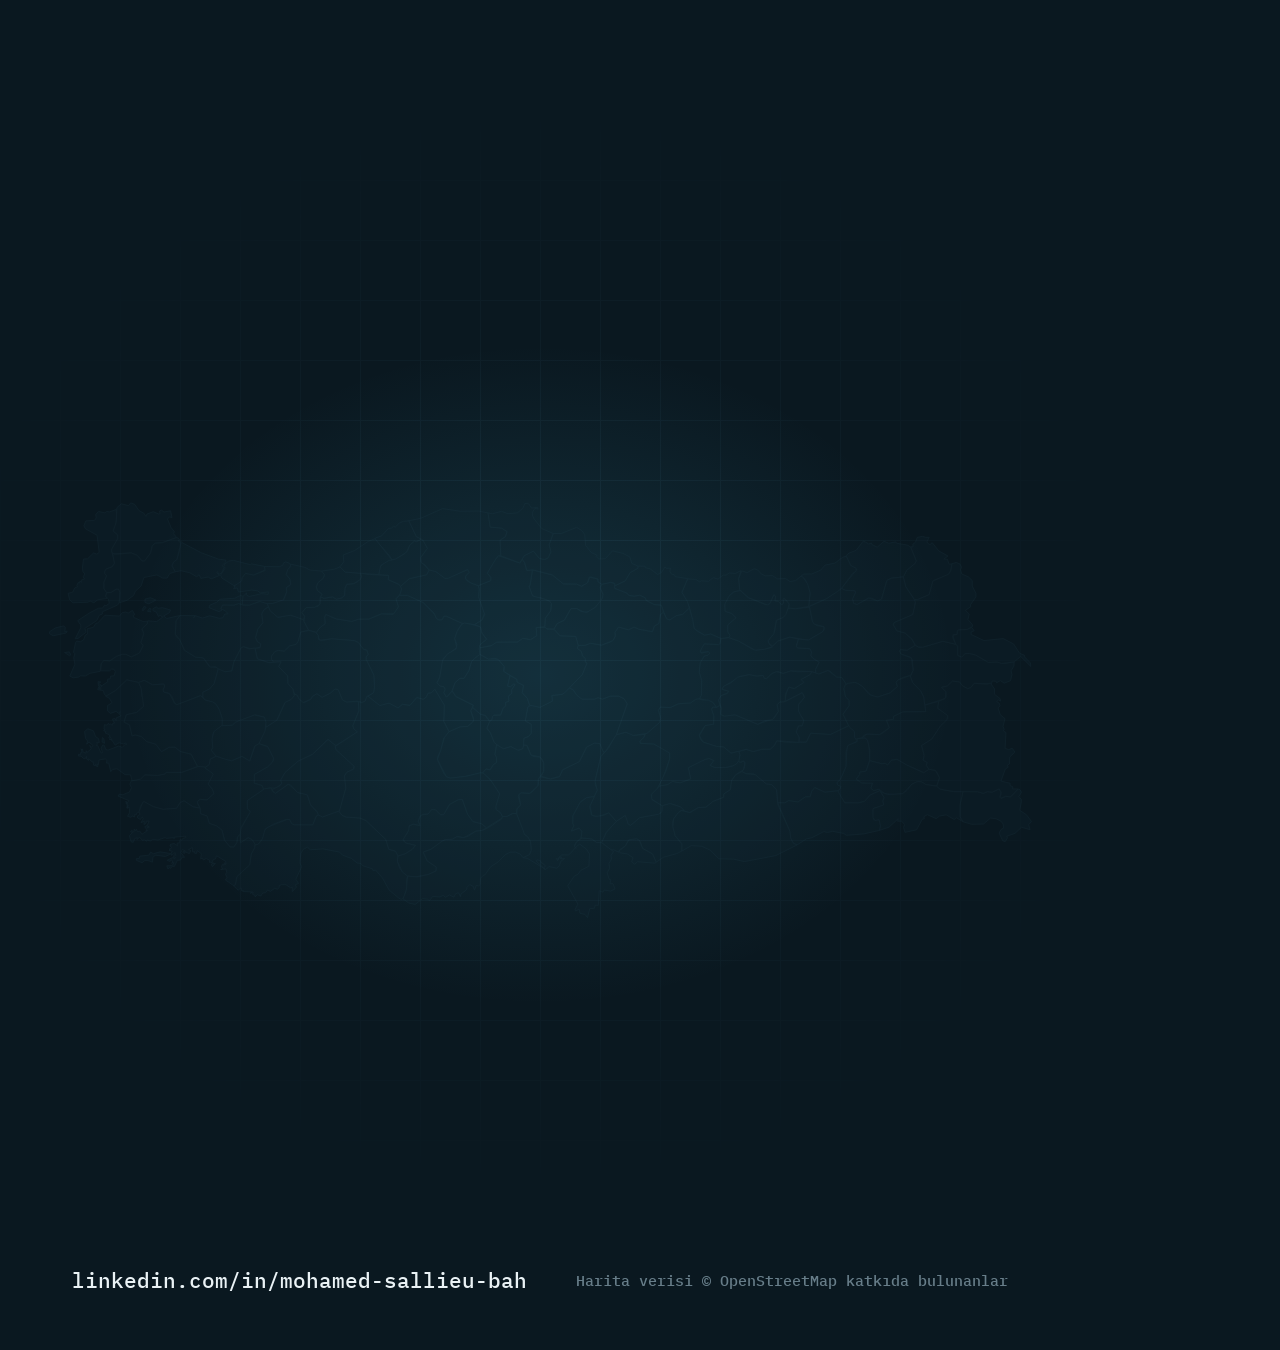
==== video/harita.html @ cf087e95 "LinkedIn için saha haritası video üreticisi eklendi video/harita.html haritayı kare kare çizen 1080x" ====
<!doctype html>
<html lang="tr">
<head>
<meta charset="utf-8">
<title>Saha haritası · video</title>
<link rel="stylesheet" href="https://fonts.googleapis.com/css2?family=Archivo:wdth,wght@62..125,400..900&family=IBM+Plex+Sans:wght@400;500;600&family=IBM+Plex+Mono:wght@400;500&display=swap">
<style>
/* 1080×1350 (4:5) LinkedIn videosu; her kare render(t) ile çizilir, CSS animasyonu yok */
:root{--night:#0A1820;--night-2:#112631;--line:#23404F;--ink:#EAF2F5;--muted:#8FA9B6;--glow:#F08A48;--glow-2:#4CC3E6;
 --display:"Archivo",ui-sans-serif,system-ui,sans-serif;--body:"IBM Plex Sans",ui-sans-serif,system-ui,sans-serif;--mono:"IBM Plex Mono",ui-monospace,monospace}
*{box-sizing:border-box;margin:0}
html,body{width:1080px;height:1350px;overflow:hidden;background:var(--night);color:var(--ink);font-family:var(--body)}
#stage{position:relative;width:1080px;height:1350px;overflow:hidden}
#stage::before{content:"";position:absolute;inset:0;background-image:linear-gradient(var(--line) 1px,transparent 1px),linear-gradient(90deg,var(--line) 1px,transparent 1px);background-size:60px 60px;opacity:.28;
 mask-image:radial-gradient(ellipse 75% 55% at 50% 48%,#000 15%,transparent 75%);-webkit-mask-image:radial-gradient(ellipse 75% 55% at 50% 48%,#000 15%,transparent 75%)}
#stage::after{content:"";position:absolute;inset:0;background:radial-gradient(ellipse 55% 35% at 50% 50%,color-mix(in srgb,var(--glow-2) 16%,transparent),transparent 70%);pointer-events:none}
.top{position:absolute;left:72px;right:72px;top:80px;display:flex;flex-direction:column;gap:22px;z-index:2}
.eb{font:500 22px/1 var(--mono);letter-spacing:.16em;text-transform:uppercase;color:var(--glow);display:flex;align-items:center;gap:16px}
.eb::before{content:"";width:40px;height:3px;background:currentColor}
h1{font:900 104px/.9 var(--display);font-stretch:66%;letter-spacing:-.025em}
h1 em{font-style:normal;color:var(--glow-2)}
.who{font:600 30px/1.2 var(--display);font-stretch:100%;color:var(--muted)}
.who b{color:var(--ink);font-weight:700}
#map{position:absolute;left:46px;top:500px;width:988px;height:auto;z-index:2;overflow:visible}
#map .pv{fill:var(--night-2);stroke:var(--line);stroke-width:.8}
#map .pv.f{fill:var(--glow-2)}
#map .rip{fill:none;stroke:var(--glow);stroke-width:2.4}
#map .dot{fill:var(--ink)}
#map .tag{font:700 15px var(--body);fill:var(--ink);paint-order:stroke;stroke:var(--night);stroke-width:5px}
.hud{position:absolute;left:72px;right:72px;top:960px;z-index:2;display:flex;flex-direction:column;gap:22px}
.row{display:flex;justify-content:space-between;align-items:flex-end;gap:24px}
#date{font:900 92px/.9 var(--display);font-stretch:66%;font-variant-numeric:tabular-nums;letter-spacing:-.02em}
#fac{font:500 24px/1.3 var(--mono);color:var(--muted);text-align:right;max-width:520px}
#fac b{display:block;color:var(--ink);font:700 30px/1.15 var(--body)}
.bar{height:6px;background:var(--line);border-radius:3px;overflow:hidden}
.bar i{display:block;height:100%;background:linear-gradient(90deg,var(--glow-2),var(--glow))}
.cnt{display:grid;grid-template-columns:repeat(3,1fr);border-top:1px solid var(--line)}
.cnt div{padding:22px 0 0;display:flex;flex-direction:column;gap:8px}
.cnt div+div{padding-left:28px;border-left:1px solid var(--line)}
.cnt b{font:800 76px/.85 var(--display);font-stretch:68%;font-variant-numeric:tabular-nums}
.cnt span{font:500 18px var(--mono);letter-spacing:.1em;text-transform:uppercase;color:var(--muted)}
.c1 b{color:var(--glow-2)}.c3 b{color:var(--glow)}
.foot{position:absolute;left:72px;right:72px;bottom:56px;display:flex;justify-content:space-between;align-items:center;z-index:2;font:500 21px var(--mono);color:var(--muted)}
.foot b{color:var(--ink);font-weight:500}
.src{font-size:15px;opacity:.7}
/* Kapanış kartı */
#end{position:absolute;left:0;right:0;top:930px;bottom:0;background:linear-gradient(180deg,transparent,var(--night) 70px);z-index:3;padding:90px 72px 0;display:flex;flex-direction:column;gap:30px;opacity:0}
.kp{display:grid;grid-template-columns:repeat(4,1fr);border-top:1px solid var(--line)}
.kp div{padding-top:22px;display:flex;flex-direction:column;gap:8px}
.kp div+div{padding-left:22px;border-left:1px solid var(--line)}
.kp b{font:800 72px/.85 var(--display);font-stretch:68%}
.kp span{font:500 16px/1.3 var(--mono);letter-spacing:.08em;text-transform:uppercase;color:var(--muted)}
.cta{display:flex;justify-content:space-between;align-items:center;gap:20px}
.cta p{font:600 30px/1.25 var(--display);font-stretch:95%;max-width:560px}
.cta p em{font-style:normal;color:var(--glow)}
.url{font:600 22px var(--mono);background:var(--glow);color:var(--night);padding:16px 22px;border-radius:999px;white-space:nowrap}
</style>
</head>
<body>
<div id="stage">
 <div class="top" id="top">
  <p class="eb" id="eb">Enerji verimliliği · Saha etüdü</p>
  <h1 id="h1">Türkiye'nin dört bir yanında <em>sahadayım.</em></h1>
  <p class="who" id="who"><b>Mohamed Sallieu Bah</b> · Enerji Etüt Uzmanı</p>
 </div>
 <svg id="map"></svg>
 <div class="hud" id="hud">
  <div class="row"><div id="date"></div><div id="fac"></div></div>
  <div class="bar"><i id="prog"></i></div>
  <div class="cnt"><div class="c1"><b id="nIl">0</b><span id="lIl">İl</span></div><div class="c2"><b id="nGun">0</b><span id="lGun">Saha günü</span></div><div class="c3"><b id="nTes">0</b><span id="lTes">Tesis</span></div></div>
 </div>
 <div id="end">
  <div class="kp" id="kp"></div>
  <div class="cta"><p id="ctaT"></p><span class="url">sallieubah.github.io/Enerji-Et-t-Uzman-</span></div>
 </div>
 <div class="foot" id="foot"><span><b>linkedin.com/in/mohamed-sallieu-bah</b></span><span class="src" id="src">Harita verisi © OpenStreetMap katkıda bulunanlar</span></div>
</div>
<script src="../data/portfoy.js"></script>
<script src="../data/turkiye.js"></script>
<script>
(function(){
const EN=new URLSearchParams(location.search).get("lang")==="en";
const D=window.PORTFOY,T=window.TURKIYE,V=D.V;
const AY=EN?["Jan","Feb","Mar","Apr","May","Jun","Jul","Aug","Sep","Oct","Nov","Dec"]:["Oca","Şub","Mar","Nis","May","Haz","Tem","Ağu","Eyl","Eki","Kas","Ara"];
const $=s=>document.getElementById(s),fmt=n=>n.toLocaleString(EN?"en-US":"tr-TR");
if(EN){$("eb").textContent="Energy efficiency · Field audits";$("h1").innerHTML="On site <em>across Türkiye.</em>";
 $("who").innerHTML="<b>Mohamed Sallieu Bah</b> · Energy Audit Specialist";$("lIl").textContent="Provinces";$("lGun").textContent="Field days";$("lTes").textContent="Facilities";
 $("src").textContent="Map data © OpenStreetMap contributors";document.documentElement.lang="en"}
const sum=(a,f)=>a.reduce((s,x)=>s+f(x),0),sD=sum(D.M,m=>m[1]),rD=sum(D.M,m=>m[2]);
$("kp").innerHTML=[[D.F.length,EN?"Facilities":"Tesis",""],[sD,EN?"Field days":"Saha günü","color:var(--glow-2)"],[rD,EN?"Report days":"Rapor günü","color:var(--glow)"],[D.C.length,EN?"Provinces":"İl",""]]
 .map(k=>`<div><b style="${k[2]}">${fmt(k[0])}</b><span>${k[1]}</span></div>`).join("");
$("ctaT").innerHTML=EN?"Transformer, motor and pump efficiency, <em>from site to report.</em>":"Trafo, motor ve pompa verimliliğinde <em>sahadan rapora.</em>";
/* Harita */
const NS="http://www.w3.org/2000/svg",svg=$("map");svg.setAttribute("viewBox",`0 0 ${T.w} ${T.h}`);
const P={},gP=document.createElementNS(NS,"g"),gFx=document.createElementNS(NS,"g");svg.append(gP,gFx);
Object.entries(T.p).forEach(([n,[d,cx,cy]])=>{const p=document.createElementNS(NS,"path");p.setAttribute("d",d);p.setAttribute("class","pv");gP.append(p);P[n]={p,cx,cy}});
const days={};V.forEach(v=>days[v[2]]=(days[v[2]]||0)+1);const dmax=Math.max(...Object.values(days));
const op=n=>.3+.7*Math.sqrt(n/dmax);
/* Zaman çizelgesi (saniye) */
const T0=2.2,T1=14.2,DUR=20;window.DURATION=DUR;
const ease=x=>x<.5?2*x*x:1-Math.pow(-2*x+2,2)/2;          // ziyaret ilerleyişi
const vt=i=>T0+(T1-T0)*(function inv(y){let a=0,b=1;for(let k=0;k<30;k++){const m=(a+b)/2;ease(m)<y?a=m:b=m}return a})(i/(V.length-1)); // i. ziyaretin anı
const VT=V.map((_,i)=>vt(i));
const cl=(x,a=0,b=1)=>Math.max(a,Math.min(b,x)),fade=(t,a,b)=>cl((t-a)/(b-a));
const dl=d=>{const[y,m]=d.split("-");return AY[+m-1]+" "+y};
window.render=function(t){
 let n=0;while(n<V.length&&VT[n]<=t)n++;
 const cnt={},fac=new Set();for(let i=0;i<n;i++){cnt[V[i][2]]=(cnt[V[i][2]]||0)+1;fac.add(V[i][1])}
 Object.entries(P).forEach(([k,{p}])=>{const c=cnt[k]||0;p.setAttribute("class","pv"+(c?" f":""));p.style.fillOpacity=c?op(c):""});
 /* dalgalar ve noktalar */
 let fx="";
 for(let i=0;i<n;i++){const age=t-VT[i];if(age<1.1){const{cx,cy}=P[V[i][2]],k=age/1.1;fx+=`<circle class="rip" cx="${cx}" cy="${cy}" r="${4+k*26}" style="opacity:${1-k}"/>`}}
 Object.keys(cnt).forEach(k=>{const{cx,cy}=P[k];fx+=`<circle class="dot" cx="${cx}" cy="${cy}" r="2.6"/>`});
 if(t>=T1+.6){const pulse=((t-T1)%1.6)/1.6;Object.keys(cnt).forEach(k=>{const{cx,cy}=P[k];fx+=`<circle class="rip" cx="${cx}" cy="${cy}" r="${3+pulse*16}" style="stroke:var(--glow-2);opacity:${(1-pulse)*.9}"/>`})}
 if(n&&t<T1+.4){const last=V[n-1],{cx,cy}=P[last[2]];fx+=`<text class="tag" x="${cx+10}" y="${cy-10}">${last[2]}</text>`}
 gFx.innerHTML=fx;
 /* HUD */
 const last=n?V[n-1]:V[0];
 $("date").textContent=n?dl(last[0]):dl(V[0][0]);
 $("fac").innerHTML=n?`<b>${last[1].replace(/\s*\(.*?\)/,"")}</b>${last[2]}`:"";
 $("prog").style.width=(n/V.length*100)+"%";
 $("nIl").textContent=Object.keys(cnt).length;$("nGun").textContent=n;$("nTes").textContent=fac.size;
 /* giriş ve kapanış */
 const intro=fade(t,0,.9);$("top").style.opacity=intro;$("top").style.transform=`translateY(${(1-ease(intro))*30}px)`;
 svg.style.opacity=.25+.75*fade(t,.6,1.8);
 $("hud").style.opacity=fade(t,1.4,2.2)*(1-fade(t,15,15.6));
 const e=fade(t,15.2,16.2);$("end").style.opacity=e;$("end").style.transform=`translateY(${(1-ease(e))*40}px)`;
 if(t>=DUR-0.01)$("date").textContent="";
};
window.render(0);
window.READY=document.fonts.ready.then(()=>true);
})();
</script>
</body>
</html>
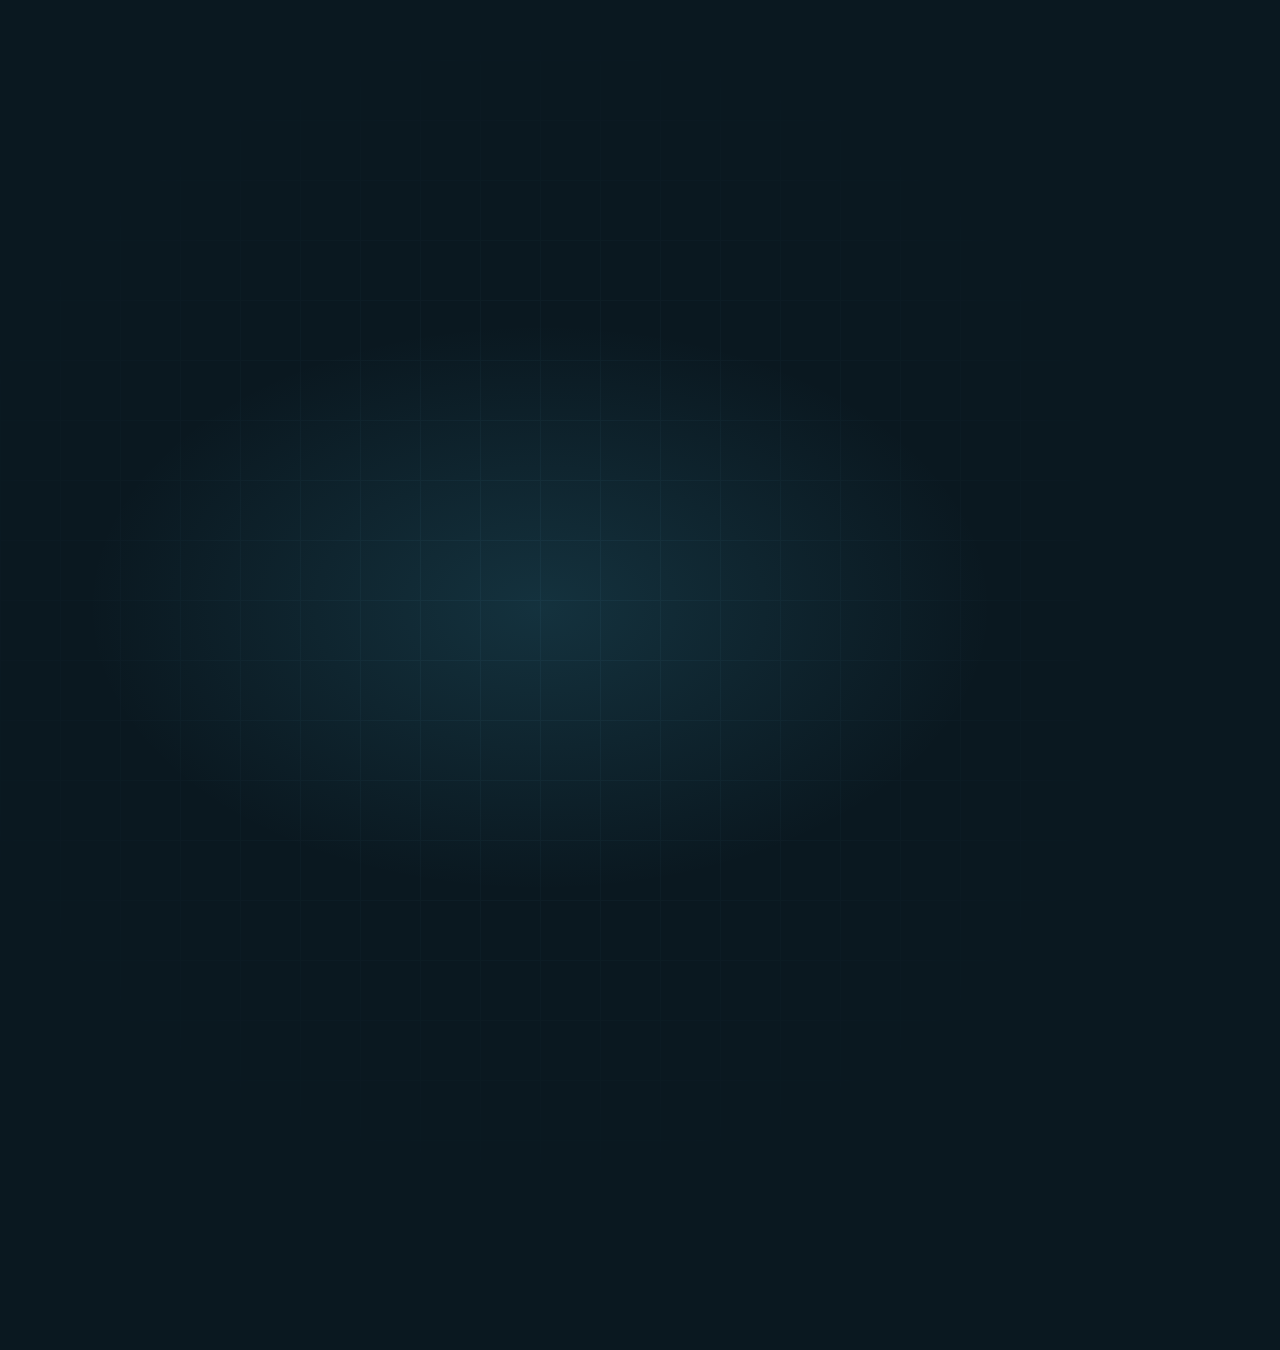
==== commit 47c6f606: "LinkedIn videosu 80 saniyelik gelişmiş sürüme yükseltildi Giriş soruları, takvim üzerinde saha ve ra" ====
--- a/video/harita.html
+++ b/video/harita.html
@@ -1,134 +1,306 @@
 <!doctype html>
-<html lang="tr">
+<html lang="en">
 <head>
 <meta charset="utf-8">
-<title>Saha haritası · video</title>
-<link rel="stylesheet" href="https://fonts.googleapis.com/css2?family=Archivo:wdth,wght@62..125,400..900&family=IBM+Plex+Sans:wght@400;500;600&family=IBM+Plex+Mono:wght@400;500&display=swap">
+<title>Field map · video</title>
+<link rel="stylesheet" href="https://fonts.googleapis.com/css2?family=Archivo:wdth,wght@62..125,400..900&family=IBM+Plex+Sans:wght@400;500;600;700&family=IBM+Plex+Mono:wght@400;500;600&display=swap">
 <style>
-/* 1080×1350 (4:5) LinkedIn videosu; her kare render(t) ile çizilir, CSS animasyonu yok */
-:root{--night:#0A1820;--night-2:#112631;--line:#23404F;--ink:#EAF2F5;--muted:#8FA9B6;--glow:#F08A48;--glow-2:#4CC3E6;
+/* 1080×1350 (4:5) LinkedIn videosu. Her kare render(t) ile çizilir; CSS animasyonu yok. Tesis adları gösterilmez.
+   Sahneler: giriş → başlık → yolculuk (takvim) → tam harita → bölge turu → il sıralaması → kapanış */
+:root{--night:#0A1820;--night-2:#112631;--night-3:#16303D;--line:#23404F;--ink:#EAF2F5;--muted:#8FA9B6;--glow:#F08A48;--glow-2:#4CC3E6;
  --display:"Archivo",ui-sans-serif,system-ui,sans-serif;--body:"IBM Plex Sans",ui-sans-serif,system-ui,sans-serif;--mono:"IBM Plex Mono",ui-monospace,monospace}
 *{box-sizing:border-box;margin:0}
 html,body{width:1080px;height:1350px;overflow:hidden;background:var(--night);color:var(--ink);font-family:var(--body)}
 #stage{position:relative;width:1080px;height:1350px;overflow:hidden}
-#stage::before{content:"";position:absolute;inset:0;background-image:linear-gradient(var(--line) 1px,transparent 1px),linear-gradient(90deg,var(--line) 1px,transparent 1px);background-size:60px 60px;opacity:.28;
- mask-image:radial-gradient(ellipse 75% 55% at 50% 48%,#000 15%,transparent 75%);-webkit-mask-image:radial-gradient(ellipse 75% 55% at 50% 48%,#000 15%,transparent 75%)}
-#stage::after{content:"";position:absolute;inset:0;background:radial-gradient(ellipse 55% 35% at 50% 50%,color-mix(in srgb,var(--glow-2) 16%,transparent),transparent 70%);pointer-events:none}
-.top{position:absolute;left:72px;right:72px;top:80px;display:flex;flex-direction:column;gap:22px;z-index:2}
-.eb{font:500 22px/1 var(--mono);letter-spacing:.16em;text-transform:uppercase;color:var(--glow);display:flex;align-items:center;gap:16px}
+.grid{position:absolute;inset:0;background-image:linear-gradient(var(--line) 1px,transparent 1px),linear-gradient(90deg,var(--line) 1px,transparent 1px);background-size:60px 60px;opacity:.22;
+ mask-image:radial-gradient(ellipse 80% 60% at 50% 45%,#000 10%,transparent 75%);-webkit-mask-image:radial-gradient(ellipse 80% 60% at 50% 45%,#000 10%,transparent 75%)}
+.halo{position:absolute;inset:0;background:radial-gradient(ellipse 60% 30% at 50% 45%,color-mix(in srgb,var(--glow-2) 15%,transparent),transparent 70%)}
+.layer{position:absolute;inset:0}
+/* Giriş */
+#hook{display:flex;flex-direction:column;justify-content:center;padding:0 90px;gap:28px}
+.hk{font:900 112px/.92 var(--display);font-stretch:64%;letter-spacing:-.025em;position:absolute;left:90px;right:90px;top:50%}
+.hk em{font-style:normal;color:var(--glow)}
+.hk i{font-style:normal;color:var(--glow-2)}
+/* Başlık */
+#head{position:absolute;left:72px;right:72px;top:64px;display:flex;flex-direction:column;gap:16px}
+.eb{font:500 21px/1 var(--mono);letter-spacing:.16em;text-transform:uppercase;color:var(--glow);display:flex;align-items:center;gap:16px}
 .eb::before{content:"";width:40px;height:3px;background:currentColor}
-h1{font:900 104px/.9 var(--display);font-stretch:66%;letter-spacing:-.025em}
-h1 em{font-style:normal;color:var(--glow-2)}
-.who{font:600 30px/1.2 var(--display);font-stretch:100%;color:var(--muted)}
-.who b{color:var(--ink);font-weight:700}
-#map{position:absolute;left:46px;top:500px;width:988px;height:auto;z-index:2;overflow:visible}
-#map .pv{fill:var(--night-2);stroke:var(--line);stroke-width:.8}
-#map .pv.f{fill:var(--glow-2)}
-#map .rip{fill:none;stroke:var(--glow);stroke-width:2.4}
-#map .dot{fill:var(--ink)}
-#map .tag{font:700 15px var(--body);fill:var(--ink);paint-order:stroke;stroke:var(--night);stroke-width:5px}
-.hud{position:absolute;left:72px;right:72px;top:960px;z-index:2;display:flex;flex-direction:column;gap:22px}
+#head h1{font:900 92px/.9 var(--display);font-stretch:64%;letter-spacing:-.025em}
+#head h1 em{font-style:normal;color:var(--glow-2)}
+.who{font:600 27px/1.2 var(--body);color:var(--muted)}
+.who b{color:var(--ink)}
+/* Harita */
+#mapbox{position:absolute;left:0;top:330px;width:1080px;height:580px;overflow:hidden}
+#map,#lab{position:absolute;inset:0;width:1080px;height:580px;overflow:visible}
+#map .pv{fill:var(--night-2);stroke:var(--line);stroke-width:1}
+#map .rip{fill:none;stroke-width:2.6}
+#lab .tg{font:700 19px var(--body);fill:var(--ink);paint-order:stroke;stroke:var(--night);stroke-width:5px;letter-spacing:.04em}
+#lab .card rect.bg{fill:color-mix(in srgb,var(--night) 86%,transparent);stroke:var(--line)}
+#lab .card .nm{font:700 19px var(--body);fill:var(--ink);letter-spacing:.05em}
+#lab .card .fc{font:600 14px var(--mono);fill:var(--muted)}
+#lab .card .st{font:600 15px var(--mono)}
+#lab .lead{stroke:var(--muted);stroke-width:1.2}
+#lab .pin{fill:var(--ink)}
+/* Alt panel */
+#hud{position:absolute;left:72px;right:72px;top:930px;display:flex;flex-direction:column;gap:20px}
 .row{display:flex;justify-content:space-between;align-items:flex-end;gap:24px}
-#date{font:900 92px/.9 var(--display);font-stretch:66%;font-variant-numeric:tabular-nums;letter-spacing:-.02em}
-#fac{font:500 24px/1.3 var(--mono);color:var(--muted);text-align:right;max-width:520px}
-#fac b{display:block;color:var(--ink);font:700 30px/1.15 var(--body)}
-.bar{height:6px;background:var(--line);border-radius:3px;overflow:hidden}
-.bar i{display:block;height:100%;background:linear-gradient(90deg,var(--glow-2),var(--glow))}
-.cnt{display:grid;grid-template-columns:repeat(3,1fr);border-top:1px solid var(--line)}
-.cnt div{padding:22px 0 0;display:flex;flex-direction:column;gap:8px}
-.cnt div+div{padding-left:28px;border-left:1px solid var(--line)}
-.cnt b{font:800 76px/.85 var(--display);font-stretch:68%;font-variant-numeric:tabular-nums}
-.cnt span{font:500 18px var(--mono);letter-spacing:.1em;text-transform:uppercase;color:var(--muted)}
-.c1 b{color:var(--glow-2)}.c3 b{color:var(--glow)}
-.foot{position:absolute;left:72px;right:72px;bottom:56px;display:flex;justify-content:space-between;align-items:center;z-index:2;font:500 21px var(--mono);color:var(--muted)}
+#date{font:900 96px/.85 var(--display);font-stretch:64%;font-variant-numeric:tabular-nums;letter-spacing:-.02em}
+#chap{font:600 22px/1.3 var(--body);color:var(--muted);text-align:right;max-width:470px}
+#chap b{display:block;font:600 18px var(--mono);letter-spacing:.12em;text-transform:uppercase;color:var(--glow)}
+.bar{position:relative;height:6px;background:var(--line);border-radius:3px}
+.bar i{position:absolute;left:0;top:0;bottom:0;border-radius:3px;background:linear-gradient(90deg,var(--glow-2),var(--glow))}
+.bar s{position:absolute;top:12px;font:500 14px var(--mono);text-decoration:none;color:var(--muted);transform:translateX(-50%)}
+.cnt{display:grid;grid-template-columns:repeat(4,1fr);border-top:1px solid var(--line);margin-top:16px}
+.cnt div{padding-top:20px;display:flex;flex-direction:column;gap:8px}
+.cnt div+div{padding-left:22px;border-left:1px solid var(--line)}
+.cnt b{font:800 70px/.85 var(--display);font-stretch:66%;font-variant-numeric:tabular-nums}
+.cnt span{font:500 15px var(--mono);letter-spacing:.1em;text-transform:uppercase;color:var(--muted)}
+.lg{display:flex;gap:26px;font:500 17px var(--mono);color:var(--muted)}
+.lg i{display:inline-block;width:14px;height:14px;border-radius:50%;margin-right:10px;vertical-align:-1px}
+/* Bölge paneli */
+#reg{position:absolute;left:72px;right:72px;top:960px;display:flex;flex-direction:column;gap:18px}
+#regN{font:900 112px/.85 var(--display);white-space:nowrap;font-stretch:64%;letter-spacing:-.02em}
+#regS{display:grid;grid-template-columns:repeat(4,1fr);border-top:1px solid var(--line)}
+#regS div{padding-top:18px;display:flex;flex-direction:column;gap:6px}
+#regS div+div{padding-left:22px;border-left:1px solid var(--line)}
+#regS b{font:800 62px/.85 var(--display);font-stretch:66%}
+#regS span{font:500 15px var(--mono);letter-spacing:.1em;text-transform:uppercase;color:var(--muted)}
+/* Sıralama */
+#rank{padding:110px 72px 0;display:flex;flex-direction:column;gap:20px}
+#rank h2{font:900 92px/.9 var(--display);font-stretch:64%;letter-spacing:-.02em}
+#rank h2 em{font-style:normal;color:var(--glow)}
+#rank .sub{font:500 22px var(--mono);color:var(--muted)}
+.rk{display:grid;grid-template-columns:230px 1fr 96px;gap:8px 20px;align-items:center;padding:16px 0;border-bottom:1px solid var(--line)}
+.rk .n{font:700 28px var(--body);letter-spacing:.03em;grid-row:1/3}
+.rk .b{height:20px;border-radius:4px}
+.rk .b.a{background:var(--glow-2)}.rk .b.r{background:var(--glow)}
+.rk .v{font:600 19px var(--mono);color:var(--muted);white-space:nowrap}
+.rk .t{grid-column:3;grid-row:1/3;text-align:right;font:800 58px/.9 var(--display);font-stretch:66%}
+.rk .t small{display:block;font:500 13px var(--mono);letter-spacing:.08em;color:var(--muted);text-transform:uppercase}
+.bw{display:flex;align-items:center;gap:12px}
+/* Kapanış */
+#end{padding:150px 72px 0;display:flex;flex-direction:column;gap:46px}
+#end h2{font:900 120px/.88 var(--display);font-stretch:62%;letter-spacing:-.025em}
+#end h2 em{font-style:normal;color:var(--glow)}
+.kp{display:grid;grid-template-columns:repeat(2,1fr);gap:0;border-top:1px solid var(--line)}
+.kp div{padding:26px 0;display:flex;flex-direction:column;gap:10px;border-bottom:1px solid var(--line)}
+.kp div:nth-child(even){padding-left:30px;border-left:1px solid var(--line)}
+.kp b{font:800 104px/.85 var(--display);font-stretch:64%}
+.kp span{font:500 19px var(--mono);letter-spacing:.1em;text-transform:uppercase;color:var(--muted)}
+.tagl{font:600 34px/1.3 var(--body);max-width:880px}
+.tagl em{font-style:normal;color:var(--glow-2)}
+.url{align-self:flex-start;font:600 26px var(--mono);background:var(--glow);color:var(--night);padding:20px 28px;border-radius:999px}
+.foot{position:absolute;left:72px;right:72px;bottom:46px;display:flex;justify-content:space-between;align-items:center;font:500 20px var(--mono);color:var(--muted)}
 .foot b{color:var(--ink);font-weight:500}
-.src{font-size:15px;opacity:.7}
-/* Kapanış kartı */
-#end{position:absolute;left:0;right:0;top:930px;bottom:0;background:linear-gradient(180deg,transparent,var(--night) 70px);z-index:3;padding:90px 72px 0;display:flex;flex-direction:column;gap:30px;opacity:0}
-.kp{display:grid;grid-template-columns:repeat(4,1fr);border-top:1px solid var(--line)}
-.kp div{padding-top:22px;display:flex;flex-direction:column;gap:8px}
-.kp div+div{padding-left:22px;border-left:1px solid var(--line)}
-.kp b{font:800 72px/.85 var(--display);font-stretch:68%}
-.kp span{font:500 16px/1.3 var(--mono);letter-spacing:.08em;text-transform:uppercase;color:var(--muted)}
-.cta{display:flex;justify-content:space-between;align-items:center;gap:20px}
-.cta p{font:600 30px/1.25 var(--display);font-stretch:95%;max-width:560px}
-.cta p em{font-style:normal;color:var(--glow)}
-.url{font:600 22px var(--mono);background:var(--glow);color:var(--night);padding:16px 22px;border-radius:999px;white-space:nowrap}
+.foot .src{font-size:14px;opacity:.7}
 </style>
 </head>
 <body>
 <div id="stage">
- <div class="top" id="top">
-  <p class="eb" id="eb">Enerji verimliliği · Saha etüdü</p>
-  <h1 id="h1">Türkiye'nin dört bir yanında <em>sahadayım.</em></h1>
-  <p class="who" id="who"><b>Mohamed Sallieu Bah</b> · Enerji Etüt Uzmanı</p>
+ <div class="grid"></div><div class="halo"></div>
+ <div class="layer" id="hook"></div>
+ <div id="head">
+  <p class="eb">Energy efficiency · 2024–2026</p>
+  <h1>On site <em>across Türkiye.</em></h1>
+  <p class="who"><b>Mohamed Sallieu Bah</b> · Energy Audit Specialist</p>
  </div>
- <svg id="map"></svg>
- <div class="hud" id="hud">
-  <div class="row"><div id="date"></div><div id="fac"></div></div>
-  <div class="bar"><i id="prog"></i></div>
-  <div class="cnt"><div class="c1"><b id="nIl">0</b><span id="lIl">İl</span></div><div class="c2"><b id="nGun">0</b><span id="lGun">Saha günü</span></div><div class="c3"><b id="nTes">0</b><span id="lTes">Tesis</span></div></div>
+ <div id="mapbox"><svg id="map"></svg><svg id="lab" viewBox="0 0 1080 580"></svg></div>
+ <div id="hud">
+  <div class="row"><div id="date"></div><div id="chap"></div></div>
+  <div class="bar" id="bar"><i id="prog"></i></div>
+  <div class="cnt"><div><b id="cP" style="color:var(--ink)">0</b><span>Provinces</span></div><div><b id="cA" style="color:var(--glow-2)">0</b><span>Field audit days</span></div><div><b id="cR" style="color:var(--glow)">0</b><span>Report days</span></div><div><b id="cF">0</b><span>Facilities</span></div></div>
+  <div class="lg"><span><i style="background:var(--glow-2)"></i>Field audit</span><span><i style="background:var(--glow)"></i>Report</span></div>
  </div>
- <div id="end">
-  <div class="kp" id="kp"></div>
-  <div class="cta"><p id="ctaT"></p><span class="url">sallieubah.github.io/Enerji-Et-t-Uzman-</span></div>
- </div>
- <div class="foot" id="foot"><span><b>linkedin.com/in/mohamed-sallieu-bah</b></span><span class="src" id="src">Harita verisi © OpenStreetMap katkıda bulunanlar</span></div>
+ <div id="reg"><div id="regN"></div><div id="regS"></div></div>
+ <div class="layer" id="rank"></div>
+ <div class="layer" id="end"></div>
+ <div class="foot" id="foot"><span><b>linkedin.com/in/mohamed-sallieu-bah</b></span><span class="src">Map data © OpenStreetMap contributors</span></div>
 </div>
 <script src="../data/portfoy.js"></script>
 <script src="../data/turkiye.js"></script>
 <script>
 (function(){
-const EN=new URLSearchParams(location.search).get("lang")==="en";
-const D=window.PORTFOY,T=window.TURKIYE,V=D.V;
-const AY=EN?["Jan","Feb","Mar","Apr","May","Jun","Jul","Aug","Sep","Oct","Nov","Dec"]:["Oca","Şub","Mar","Nis","May","Haz","Tem","Ağu","Eyl","Eki","Kas","Ara"];
-const $=s=>document.getElementById(s),fmt=n=>n.toLocaleString(EN?"en-US":"tr-TR");
-if(EN){$("eb").textContent="Energy efficiency · Field audits";$("h1").innerHTML="On site <em>across Türkiye.</em>";
- $("who").innerHTML="<b>Mohamed Sallieu Bah</b> · Energy Audit Specialist";$("lIl").textContent="Provinces";$("lGun").textContent="Field days";$("lTes").textContent="Facilities";
- $("src").textContent="Map data © OpenStreetMap contributors";document.documentElement.lang="en"}
-const sum=(a,f)=>a.reduce((s,x)=>s+f(x),0),sD=sum(D.M,m=>m[1]),rD=sum(D.M,m=>m[2]);
-$("kp").innerHTML=[[D.F.length,EN?"Facilities":"Tesis",""],[sD,EN?"Field days":"Saha günü","color:var(--glow-2)"],[rD,EN?"Report days":"Rapor günü","color:var(--glow)"],[D.C.length,EN?"Provinces":"İl",""]]
- .map(k=>`<div><b style="${k[2]}">${fmt(k[0])}</b><span>${k[1]}</span></div>`).join("");
-$("ctaT").innerHTML=EN?"Transformer, motor and pump efficiency, <em>from site to report.</em>":"Trafo, motor ve pompa verimliliğinde <em>sahadan rapora.</em>";
-/* Harita */
-const NS="http://www.w3.org/2000/svg",svg=$("map");svg.setAttribute("viewBox",`0 0 ${T.w} ${T.h}`);
-const P={},gP=document.createElementNS(NS,"g"),gFx=document.createElementNS(NS,"g");svg.append(gP,gFx);
-Object.entries(T.p).forEach(([n,[d,cx,cy]])=>{const p=document.createElementNS(NS,"path");p.setAttribute("d",d);p.setAttribute("class","pv");gP.append(p);P[n]={p,cx,cy}});
-const days={};V.forEach(v=>days[v[2]]=(days[v[2]]||0)+1);const dmax=Math.max(...Object.values(days));
-const op=n=>.3+.7*Math.sqrt(n/dmax);
-/* Zaman çizelgesi (saniye) */
-const T0=2.2,T1=14.2,DUR=20;window.DURATION=DUR;
-const ease=x=>x<.5?2*x*x:1-Math.pow(-2*x+2,2)/2;          // ziyaret ilerleyişi
-const vt=i=>T0+(T1-T0)*(function inv(y){let a=0,b=1;for(let k=0;k<30;k++){const m=(a+b)/2;ease(m)<y?a=m:b=m}return a})(i/(V.length-1)); // i. ziyaretin anı
-const VT=V.map((_,i)=>vt(i));
+const D=window.PORTFOY,T=window.TURKIYE,$=s=>document.getElementById(s);
+const fmt=n=>n.toLocaleString("en-US"),UP=s=>s.toLocaleUpperCase("tr-TR");
+const MON=["Jan","Feb","Mar","Apr","May","Jun","Jul","Aug","Sep","Oct","Nov","Dec"];
 const cl=(x,a=0,b=1)=>Math.max(a,Math.min(b,x)),fade=(t,a,b)=>cl((t-a)/(b-a));
-const dl=d=>{const[y,m]=d.split("-");return AY[+m-1]+" "+y};
+const ease=x=>x<.5?4*x*x*x:1-Math.pow(-2*x+2,3)/2,eo=x=>1-Math.pow(1-x,3);
+const lerp=(a,b,k)=>a+(b-a)*k;
+
+/* ---------- Veri: il bazında etüt (saha) / rapor / tesis ---------- */
+const EV=[...D.V.map(v=>({d:v[0],f:v[1],p:v[2],k:"a"})),...D.R.map(r=>({d:r[0],f:r[1],p:r[2],k:"r"}))].sort((a,b)=>a.d<b.d?-1:a.d>b.d?1:a.k<b.k?-1:1);
+const PS={};EV.forEach(e=>{if(!e.p)return;const s=PS[e.p]=PS[e.p]||{a:new Set,r:new Set,t:new Set,ad:0,rd:0};s[e.k].add(e.f);s.t.add(e.f);e.k==="a"?s.ad++:s.rd++});
+const stat=p=>{const s=PS[p];return{a:s.a.size,r:s.r.size,t:s.t.size,ad:s.ad,rd:s.rd}};
+const abroad=D.F.filter(f=>f.c==="AZERBAYCAN").length;
+const maxAD=Math.max(...Object.values(PS).map(s=>s.ad)),maxRD=Math.max(...Object.values(PS).map(s=>s.rd));
+
+/* ---------- Zaman çizelgesi (saniye) ---------- */
+const S={hook:[0,6.6],title:[6.0,9.0],jour:[9.0,41.0],full:[41.0,46.0],tour:[46.0,66.0],rank:[66.0,73.0],end:[73.0,80.0]};
+const DUR=80;window.DURATION=DUR;
+const day=s=>Date.UTC(+s.slice(0,4),+s.slice(5,7)-1,+s.slice(8,10))/864e5;
+const D0=day("2024-04-01"),D1=day("2026-11-30");
+const tOf=d=>S.jour[0]+(S.jour[1]-S.jour[0])*(d-D0)/(D1-D0);
+/* Aynı gündeki olayları gün içine yay */
+const perDay={};EV.forEach(e=>{e.i=(perDay[e.d]=(perDay[e.d]||0)+1)-1});
+EV.forEach(e=>{e.t=tOf(day(e.d)+e.i/Math.max(perDay[e.d],1)*.9)});
+
+/* ---------- Harita ---------- */
+const NS="http://www.w3.org/2000/svg",mk=(n,a)=>{const e=document.createElementNS(NS,n);for(const k in a)e.setAttribute(k,a[k]);return e};
+const svg=$("map"),W=1080,H=580,gP=mk("g",{}),gFx=mk("g",{});svg.append(gP,gFx);
+const P={};
+Object.entries(T.p).forEach(([n,[d,cx,cy]])=>{const p=mk("path",{d,class:"pv","vector-effect":"non-scaling-stroke"});gP.append(p);P[n]={p,cx,cy}});
+Object.values(P).forEach(o=>{const b=o.p.getBBox();o.b=b});
+const fit=(x0,y0,x1,y1,pad)=>{let w=x1-x0+pad*2,h=y1-y0+pad*2;const ar=W/H;if(w/h<ar)w=h*ar;else h=w/ar;const cx=(x0+x1)/2,cy=(y0+y1)/2;return[cx-w/2,cy-h/2,w,h]};
+const FULL=fit(0,0,T.w,T.h,14);
+const boxOf=names=>{let x0=1e9,y0=1e9,x1=-1e9,y1=-1e9;names.forEach(n=>{const b=P[n].b;x0=Math.min(x0,b.x);y0=Math.min(y0,b.y);x1=Math.max(x1,b.x+b.width);y1=Math.max(y1,b.y+b.height)});return[x0,y0,x1,y1]};
+const REG=[
+ {n:"Marmara",p:["İstanbul","Kocaeli","Tekirdağ","Bursa","Sakarya","Yalova","Bilecik","Kırklareli","Çanakkale","Balıkesir"]},
+ {n:"Aegean",p:["İzmir","Manisa","Aydın","Denizli","Muğla","Afyon"]},
+ {n:"Central & Black Sea",p:["Ankara","Konya","Kayseri","Bolu","Düzce","Samsun","Trabzon"]},
+ {n:"South & East",p:["Adana","Mersin","Osmaniye","Antalya","Kahramanmaraş","Gaziantep","Şanlıurfa","Malatya","Bingöl","Kars"]}
+].map(r=>{r.p=r.p.filter(n=>PS[n]);const[x0,y0,x1,y1]=boxOf(r.p);r.vb=fit(x0,y0,x1,y1,22);return r});
+const RT=(S.tour[1]-S.tour[0])/REG.length;
+let VB=FULL.slice();
+const setVB=v=>{VB=v;svg.setAttribute("viewBox",v.map(x=>x.toFixed(2)).join(" "))};
+const proj=(x,y)=>[(x-VB[0])/VB[2]*W,(y-VB[1])/VB[3]*H];
+
+/* ---------- Etiket yerleşimi (çakışmasız) ---------- */
+const ctx=document.createElement("canvas").getContext("2d");
+const pl=(n,one,many)=>`${n} ${n===1?one:many||one+"s"}`;
+/* bağlantı çizgisi başka bir kartın içinden geçiyor mu */
+const segHit=(x1,y1,x2,y2,q)=>{for(let k=.15;k<.95;k+=.1){const x=x1+(x2-x1)*k,y=y1+(y2-y1)*k;if(x>q.x&&x<q.x+q.w&&y>q.y&&y<q.y+q.h)return true}return false};
+const tw=(t,f)=>{ctx.font=f;return ctx.measureText(t).width};
+function layout(names,vb){
+ const placed=[],out=[];const save=VB;VB=vb;
+ const pins=names.map(n=>proj(P[n].cx,P[n].cy));
+ names.slice().sort((a,b)=>stat(b).t-stat(a).t).forEach(n=>{
+  const s=stat(n),[px,py]=proj(P[n].cx,P[n].cy);
+  const l1=UP(n),l2=`${pl(s.a,"audit")} · ${pl(s.r,"report")}`,l3=pl(s.t,"facility","facilities");
+  const w=Math.max(tw(l1,"700 19px 'IBM Plex Sans'")+18+tw(l3,"600 14px 'IBM Plex Mono'"),tw(l2,"600 15px 'IBM Plex Mono'"))+28,h=58;
+  let best=null,bs=1e9;
+  for(const r of [44,64,88,116,150,190])for(let a=-180;a<180;a+=15){
+   const rad=a*Math.PI/180,cx=px+Math.cos(rad)*r,cy=py+Math.sin(rad)*r*.75;
+   const x=Math.cos(rad)>=0?cx:cx-w,y=cy-h/2;
+   let sc=0;
+   if(x<8||y<4||x+w>W-8||y+h>H-4)sc+=1e6;
+   placed.forEach(q=>{const ox=Math.min(x+w,q.x+q.w)-Math.max(x,q.x)+14,oy=Math.min(y+h,q.y+q.h)-Math.max(y,q.y)+10;if(ox>0&&oy>0)sc+=5e4+ox*oy*40});
+   placed.forEach(q=>{if(segHit(px,py,Math.cos(rad)>=0?x:x+w,y+h/2,q))sc+=3e3});
+   pins.forEach(([qx,qy])=>{if(qx>x-6&&qx<x+w+6&&qy>y-6&&qy<y+h+6)sc+=900});
+   sc+=r*.6;
+   if(sc<bs){bs=sc;best={x,y,w,h,px,py,n,l1,l2,l3,s}}
+  }
+  placed.push(best);out.push(best)});
+ VB=save;return out;
+}
+REG.forEach(r=>r.L=layout(r.p,r.vb));
+const TOP=Object.keys(PS).sort((a,b)=>stat(b).t-stat(a).t).slice(0,7);
+const FULL_L=layout(TOP,FULL);
+function cards(L,k0,stag){
+ return L.map((c,i)=>{const k=eo(fade(k0,i*stag,i*stag+.35));if(k<=0)return"";
+  const ax=c.x+(c.x>c.px?0:c.w),ay=c.y+c.h/2;
+  return `<g class="card" style="opacity:${k}" transform="translate(0 ${(1-k)*10})">
+   <line class="lead" x1="${c.px}" y1="${c.py}" x2="${ax}" y2="${ay}"/>
+   <circle class="pin" cx="${c.px}" cy="${c.py}" r="4.5"/>
+   <rect class="bg" x="${c.x}" y="${c.y}" width="${c.w}" height="${c.h}" rx="10"/>
+   <text class="nm" x="${c.x+14}" y="${c.y+23}">${c.l1}</text>
+   <text class="fc" x="${c.x+c.w-14}" y="${c.y+23}" text-anchor="end">${c.l3}</text>
+   <text class="st" x="${c.x+14}" y="${c.y+46}"><tspan fill="var(--glow-2)">${pl(c.s.a,"audit")}</tspan><tspan fill="var(--muted)"> · </tspan><tspan fill="var(--glow)">${pl(c.s.r,"report")}</tspan></text></g>`}).join("");
+}
+
+/* ---------- Sabit içerikler ---------- */
+const totF=D.F.length,totA=D.V.length,totR=D.R.length;
+const HOOK=[
+ [0.2,2.3,`What do <em>two years</em><br>of energy audits<br>look like?`],
+ [2.5,4.5,`<i>${totA} days</i> on site.<br><em>${totR} days</em><br>writing reports.`],
+ [4.7,6.6,`Let's put them<br>on the <i>map.</i>`]];
+const CH=[["2024","Chapter 1","Building the foundation in reporting"],["2025","Chapter 2","Moving into the field"],["2026","Chapter 3","Leading audits on site"]];
+const yearX=["2025","2026"].map(y=>(day(y+"-01-01")-D0)/(D1-D0)*100);
+$("bar").insertAdjacentHTML("beforeend",yearX.map((x,i)=>`<s style="left:${x}%">${2025+i}</s>`).join(""));
+const RK=Object.keys(PS).sort((a,b)=>stat(b).t-stat(a).t||stat(b).a-stat(a).a).slice(0,8);
+const rkMax=Math.max(...RK.map(n=>Math.max(stat(n).a,stat(n).r)));
+$("end").innerHTML=`<h2>Measured on site.<br><em>Proven in reports.</em></h2>
+ <div class="kp"><div><b>${fmt(totF)}</b><span>Facilities</span></div><div><b style="color:var(--glow-2)">${fmt(totA)}</b><span>Field audit days</span></div>
+ <div><b style="color:var(--glow)">${fmt(totR)}</b><span>Report days</span></div><div><b>${Object.keys(PS).length}</b><span>Provinces + ${abroad} sites abroad</span></div></div>
+ <p class="tagl">Transformer, motor and pump efficiency, <em>from the first measurement to the final report.</em></p>
+ <span class="url">sallieubah.github.io/Enerji-Et-t-Uzman-</span>`;
+
+/* ---------- Kare çizimi ---------- */
 window.render=function(t){
- let n=0;while(n<V.length&&VT[n]<=t)n++;
- const cnt={},fac=new Set();for(let i=0;i<n;i++){cnt[V[i][2]]=(cnt[V[i][2]]||0)+1;fac.add(V[i][1])}
- Object.entries(P).forEach(([k,{p}])=>{const c=cnt[k]||0;p.setAttribute("class","pv"+(c?" f":""));p.style.fillOpacity=c?op(c):""});
- /* dalgalar ve noktalar */
- let fx="";
- for(let i=0;i<n;i++){const age=t-VT[i];if(age<1.1){const{cx,cy}=P[V[i][2]],k=age/1.1;fx+=`<circle class="rip" cx="${cx}" cy="${cy}" r="${4+k*26}" style="opacity:${1-k}"/>`}}
- Object.keys(cnt).forEach(k=>{const{cx,cy}=P[k];fx+=`<circle class="dot" cx="${cx}" cy="${cy}" r="2.6"/>`});
- if(t>=T1+.6){const pulse=((t-T1)%1.6)/1.6;Object.keys(cnt).forEach(k=>{const{cx,cy}=P[k];fx+=`<circle class="rip" cx="${cx}" cy="${cy}" r="${3+pulse*16}" style="stroke:var(--glow-2);opacity:${(1-pulse)*.9}"/>`})}
- if(n&&t<T1+.4){const last=V[n-1],{cx,cy}=P[last[2]];fx+=`<text class="tag" x="${cx+10}" y="${cy-10}">${last[2]}</text>`}
+ /* giriş */
+ $("hook").innerHTML=HOOK.map(([a,b,h])=>{const k=fade(t,a,a+.5)*(1-fade(t,b-.4,b));if(k<=0)return"";
+  return `<div class="hk" style="opacity:${k};transform:translateY(calc(-50% + ${(1-eo(fade(t,a,a+.5)))*40}px))">${h}</div>`}).join("");
+ const showHead=fade(t,S.title[0]+.3,S.title[0]+1.2)*(1-fade(t,S.rank[0]-.3,S.rank[0]+.3));
+ $("head").style.opacity=showHead;$("head").style.transform=`translateY(${(1-eo(fade(t,S.title[0]+.3,S.title[0]+1.2)))*24}px)`;
+ /* harita görünürlüğü ve kamera */
+ const mapOn=fade(t,5.6,7.4)*(1-fade(t,S.rank[0]-.3,S.rank[0]+.3));
+ $("mapbox").style.opacity=mapOn;
+ let vb=FULL;
+ if(t>=S.tour[0]-1&&t<S.rank[0]){
+  const j=Math.floor((t-S.tour[0])/RT),loc=(t-S.tour[0])-j*RT;
+  const from=j<=0?FULL:REG[Math.min(j-1,REG.length-1)].vb;
+  if(t<S.tour[0])vb=FULL;
+  else if(j>=REG.length){vb=REG[REG.length-1].vb.map((v,i)=>lerp(v,FULL[i],ease(fade(t,S.tour[1],S.tour[1]+.9))))}
+  else{const to=REG[j].vb,k=ease(cl(loc/1.1));vb=from.map((v,i)=>lerp(v,to[i],k))}
+ }
+ setVB(vb);
+ /* il dolguları: olaylar zamana göre birikir */
+ const cnt={},fac=new Set();let nA=0,nR=0;
+ const until=t>=S.jour[1]?1e9:t;
+ EV.forEach(e=>{if(e.t>until)return;fac.add(e.f);e.k==="a"?nA++:nR++;if(e.p){const c=cnt[e.p]=cnt[e.p]||{a:0,r:0};c[e.k]++}});
+ const sweep=fade(t,4.9,6.8); // haritanın batıdan doğuya belirmesi
+ Object.entries(P).forEach(([n,o])=>{const c=cnt[n];
+  const vis=cl((sweep*1.25-(o.cx/T.w)*.25)/1);o.p.style.opacity=.15+.85*vis;
+  if(c&&c.a){o.p.style.fill="var(--glow-2)";o.p.style.fillOpacity=.28+.72*Math.sqrt(c.a/maxAD)}
+  else if(c&&c.r){o.p.style.fill="var(--glow)";o.p.style.fillOpacity=.16+.4*Math.sqrt(c.r/maxRD)}
+  else{o.p.style.fill="";o.p.style.fillOpacity=""}});
+ /* dalgalar */
+ let fx="";const z=VB[2]/FULL[2];
+ if(t>=S.jour[0]&&t<S.jour[1]+1.2)EV.forEach(e=>{if(!e.p||e.t>t)return;const age=t-e.t,L=e.k==="a"?1.2:.8;if(age>L)return;const k=age/L,o=P[e.p];
+  fx+=`<circle class="rip" cx="${o.cx}" cy="${o.cy}" r="${(e.k==="a"?4+k*30:3+k*16)*z}" style="stroke:var(${e.k==="a"?"--glow-2":"--glow"});opacity:${(1-k)*(e.k==="a"?1:.8)};stroke-width:${(e.k==="a"?2.6:1.8)*z}"/>`});
  gFx.innerHTML=fx;
- /* HUD */
- const last=n?V[n-1]:V[0];
- $("date").textContent=n?dl(last[0]):dl(V[0][0]);
- $("fac").innerHTML=n?`<b>${last[1].replace(/\s*\(.*?\)/,"")}</b>${last[2]}`:"";
- $("prog").style.width=(n/V.length*100)+"%";
- $("nIl").textContent=Object.keys(cnt).length;$("nGun").textContent=n;$("nTes").textContent=fac.size;
- /* giriş ve kapanış */
- const intro=fade(t,0,.9);$("top").style.opacity=intro;$("top").style.transform=`translateY(${(1-ease(intro))*30}px)`;
- svg.style.opacity=.25+.75*fade(t,.6,1.8);
- $("hud").style.opacity=fade(t,1.4,2.2)*(1-fade(t,15,15.6));
- const e=fade(t,15.2,16.2);$("end").style.opacity=e;$("end").style.transform=`translateY(${(1-ease(e))*40}px)`;
- if(t>=DUR-0.01)$("date").textContent="";
+ /* etiketler */
+ let lab="";
+ if(t>=S.jour[0]&&t<S.jour[1]){ // yolculukta: son olayların il adları
+  const recent={};EV.forEach(e=>{if(e.p&&e.t<=t&&t-e.t<1.4)recent[e.p]=Math.max(recent[e.p]||0,e.t)});
+  Object.entries(recent).sort((a,b)=>b[1]-a[1]).slice(0,3).forEach(([n,te])=>{const[x,y]=proj(P[n].cx,P[n].cy),k=1-fade(t,te+.8,te+1.4);
+   lab+=`<text class="tg" x="${x+12}" y="${y-12}" style="opacity:${k}">${UP(n)}</text>`});
+ }
+ if(t>=S.full[0]&&t<S.tour[0]+.3)lab+=`<g style="opacity:${1-fade(t,S.tour[0]-.5,S.tour[0])}">${cards(FULL_L,t-S.full[0]-.3,.28)}</g>`;
+ if(t>=S.tour[0]&&t<S.tour[1]){const j=Math.floor((t-S.tour[0])/RT),loc=(t-S.tour[0])-j*RT;
+  lab+=`<g style="opacity:${1-fade(loc,RT-.45,RT-.05)}">${cards(REG[j].L,loc-1.15,.16)}</g>`}
+ $("lab").innerHTML=lab;
+ /* alt panel: yolculuk */
+ const hudOn=fade(t,S.jour[0]-.8,S.jour[0])*(1-fade(t,S.tour[0]-.6,S.tour[0]));
+ $("hud").style.opacity=hudOn;
+ const cd=D0+(D1-D0)*cl((t-S.jour[0])/(S.jour[1]-S.jour[0])),dt=new Date(cd*864e5);
+ $("date").textContent=MON[dt.getUTCMonth()]+" "+dt.getUTCFullYear();
+ const ch=CH.find(c=>c[0]==String(dt.getUTCFullYear()));
+ const chK=Math.min(1,fade(cd,day(ch[0]+"-01-01")-(ch[0]==="2024"?400:0),day(ch[0]+"-01-01")+20));
+ $("chap").innerHTML=`<b>${ch[1]} · ${ch[0]}</b><span style="opacity:${chK}">${ch[2]}</span>`;
+ $("prog").style.width=(cl((t-S.jour[0])/(S.jour[1]-S.jour[0]))*100)+"%";
+ $("cP").textContent=Object.keys(cnt).length;$("cA").textContent=nA;$("cR").textContent=nR;$("cF").textContent=fac.size;
+ /* bölge paneli */
+ const regOn=t>=S.tour[0]&&t<S.tour[1];$("reg").style.opacity=regOn?1-fade(t,S.tour[1]-.4,S.tour[1]):0;
+ if(regOn){const j=Math.floor((t-S.tour[0])/RT),loc=(t-S.tour[0])-j*RT,r=REG[j],k=eo(fade(loc,.2,.8))*(1-fade(loc,RT-.4,RT));
+  const ss=r.p.map(stat),sum=f=>ss.reduce((a,s)=>a+f(s),0);
+  $("reg").style.opacity=k;$("reg").style.transform=`translateY(${(1-k)*20}px)`;
+  $("regN").textContent=r.n;
+  $("regS").innerHTML=`<div><b>${r.p.length}</b><span>Provinces</span></div><div><b style="color:var(--glow-2)">${sum(s=>s.a)}</b><span>Audits</span></div><div><b style="color:var(--glow)">${sum(s=>s.r)}</b><span>Reports</span></div><div><b>${sum(s=>s.t)}</b><span>Facilities</span></div>`}
+ /* sıralama */
+ const rkOn=fade(t,S.rank[0],S.rank[0]+.6)*(1-fade(t,S.end[0]-.4,S.end[0]));$("rank").style.opacity=rkOn;
+ if(rkOn>0){const g=t-S.rank[0];
+  $("rank").innerHTML=`<p class="eb">Where the work happened</p><h2>Top provinces <em>by facilities</em></h2><p class="sub">Audits = facilities audited on site · Reports = facilities with a report</p>`+
+   RK.map((n,i)=>{const s=stat(n),k=eo(fade(g,.5+i*.18,1.6+i*.18));
+    return `<div class="rk" style="opacity:${fade(g,.3+i*.18,.7+i*.18)}"><span class="n">${UP(n)}</span>
+     <div class="bw"><div class="b a" style="width:${s.a/rkMax*100*k}%"></div><span class="v" style="color:var(--glow-2)">${pl(Math.round(s.a*k),"audit")}</span></div>
+     <div class="bw"><div class="b r" style="width:${s.r/rkMax*100*k}%"></div><span class="v" style="color:var(--glow)">${pl(Math.round(s.r*k),"report")}</span></div>
+     <span class="t">${Math.round(s.t*k)}<small>facilities</small></span></div>`}).join("")}
+ /* kapanış */
+ const en=fade(t,S.end[0],S.end[0]+.8);$("end").style.opacity=en;$("end").style.transform=`translateY(${(1-eo(en))*40}px)`;
+ $("foot").style.opacity=fade(t,S.title[0]+.6,S.title[0]+1.4);
 };
 window.render(0);
-window.READY=document.fonts.ready.then(()=>true);
+window.READY=document.fonts.ready.then(()=>{REG.forEach(r=>r.L=layout(r.p,r.vb));FULL_L.splice(0,FULL_L.length,...layout(TOP,FULL));return true});
 })();
 </script>
 </body>
